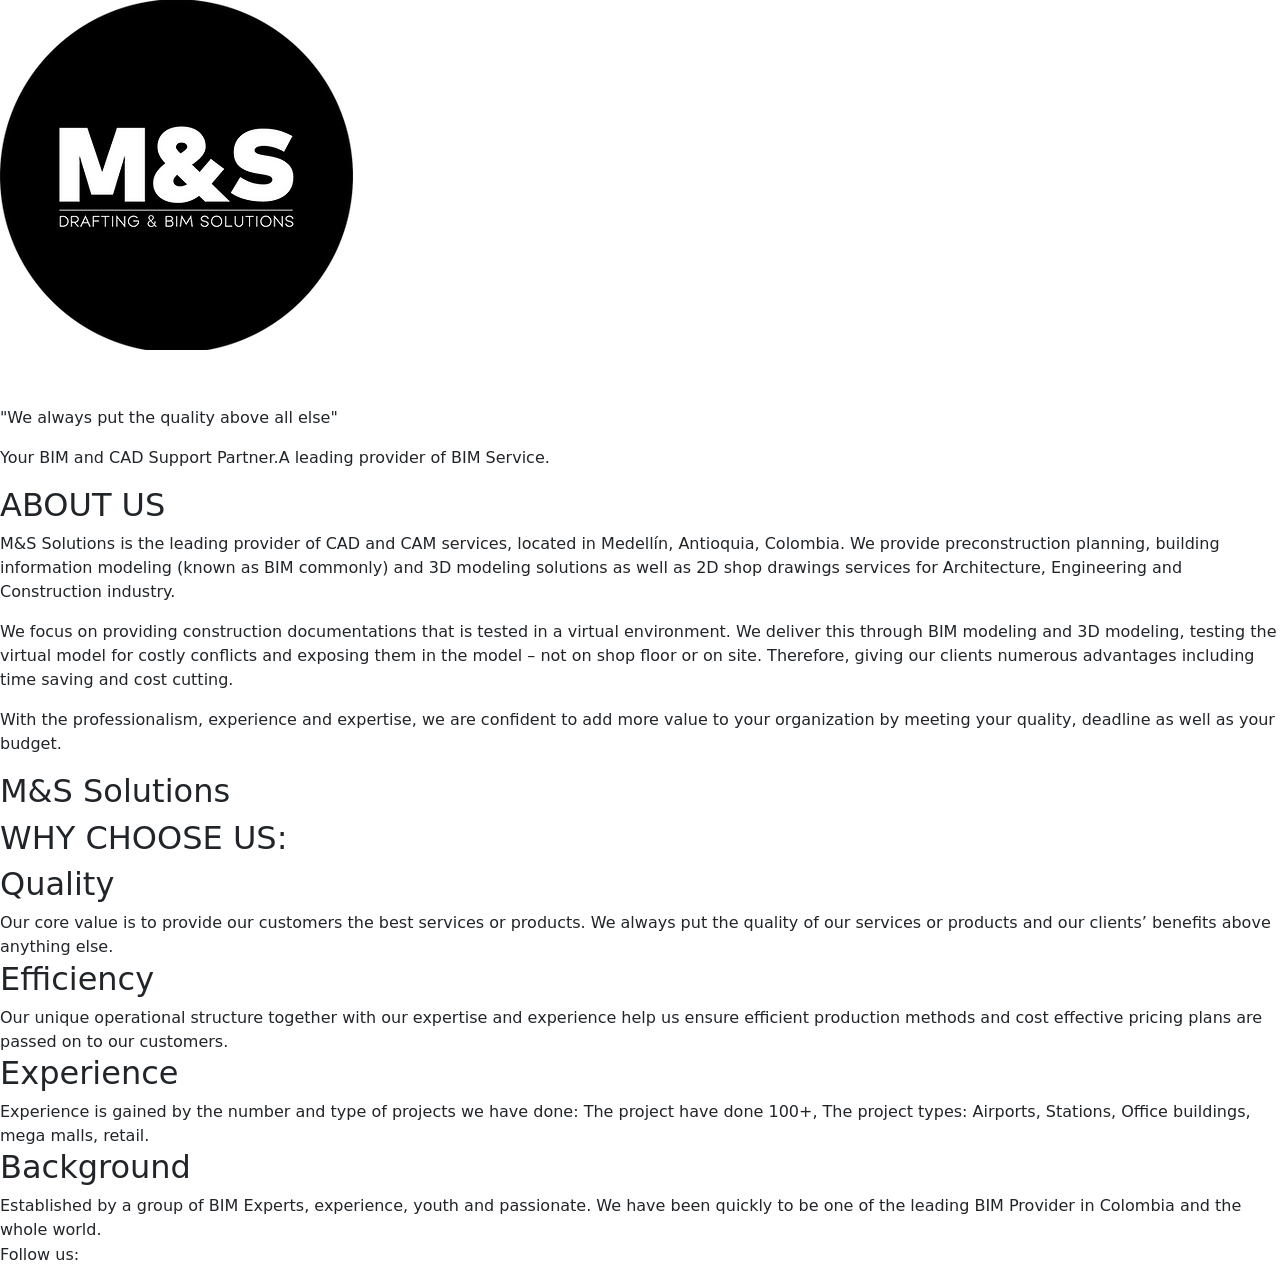
==== index.html @ fbd8800d "Subiendo segunda pre entrega a github" ====
<!DOCTYPE html>
<html lang="en">
<head>
    <meta charset="UTF-8">
    <meta http-equiv="X-UA-Compatible" content="IE=edge">
    <meta name="viewport" content="width=device-width, initial-scale=1.0">
    <link
    rel="stylesheet"
    href="https://cdnjs.cloudflare.com/ajax/libs/animate.css/4.1.1/animate.min.css"
  />
    <link href="https://cdn.jsdelivr.net/npm/bootstrap@5.3.0-alpha1/dist/css/bootstrap.min.css" rel="stylesheet" integrity="sha384-GLhlTQ8iRABdZLl6O3oVMWSktQOp6b7In1Zl3/Jr59b6EGGoI1aFkw7cmDA6j6gD" crossorigin="anonymous">
    <link rel="stylesheet" href="./CSS/Style.css">
    <title>M&S SOLUCIONES BIM</title>
    
    
</head>
<body>
    <header class="header-index">

        <div class="header-logo"><img class="header-img animate__animated animate__fadeIn" src="./Images/logo.webp" alt="Logo"></div>
        <nav class="navbar navbar-expand-lg navbar-dark" data-bs-theme="dark">
          <div class="container-fluid">
            <button class="navbar-toggler" type="button" data-bs-toggle="collapse" data-bs-target="#navbarNav" aria-controls="navbarNav" aria-expanded="false" aria-label="Toggle navigation">
              <span class="navbar-toggler-icon"></span>
            </button>
            <div class="collapse navbar-collapse" id="navbarNav">
              <ul class="navbar-nav">
                <li class="nav-item">
                  <a class="nav-link active" aria-current="page" href="./index.html">HOME</a>
                </li>
                <li class="nav-item">
                  <a class="nav-link" href="./Projects.html">PROJECTS</a>
                </li>
                <li class="nav-item">
                  <a class="nav-link" href="./services.html">SERVICES</a>
                </li>
                <li class="nav-item">
                  <a class="nav-link" href="./team.html">TEAM</a>
                </li>
                <li class="nav-item">
                  <a class="nav-link" href="./contact.html">CONTACT US</a>
                </li>
              </ul>
            </div>
          </div>
        </nav>
       
          
        
    </header>
    <main>
       
        <section class="seccion-principal1">
            
            <p class="parrafo-principal1 animate__animated animate__backInDown">"We always put the quality above all else"</p>
            <p class="parrafo-principal2 animate__animated animate__backInDown">Your BIM and CAD Support Partner.A leading provider of BIM Service.</p>
        </section>
        <section class="about-us">
            <h2 class="h2-aboutus">ABOUT US</h2>
            <p>M&S Solutions is the leading provider of CAD and CAM services, located in Medellín, Antioquia, Colombia. We provide preconstruction planning, building information modeling (known as BIM commonly) and 3D modeling solutions as well as 2D shop drawings services for Architecture, Engineering and Construction industry.</p>

                <p>We focus on providing construction documentations that is tested in a virtual environment. We deliver this through BIM modeling and 3D modeling, testing the virtual model for costly conflicts and exposing them in the model – not on shop floor or on site. Therefore, giving our clients numerous advantages including time saving and cost cutting.</p>
                
                <p>With the professionalism, experience and expertise, we are confident to add more value to your organization by meeting your quality, deadline as well as your budget.</p>
                <h2 class="h2-ms">M&S Solutions</h2>
        </section>
        <section class="choose-us">
            <h2 class="h2-choose1">WHY CHOOSE US:</h2>
            <div class="animate__animated animate__backInLeft ">
                <div class="div-cajas"><span class="span-chooseus"></span><h2 class="h2-choose2">Quality</h2></div>
            <div class="div-chooseus">Our core value is to provide our customers the best services or products. We always put the quality of our services or products and our clients’ benefits above anything else.</div>
            </div>
            <div class="animate__animated animate__backInRight ">
                <div class="div-cajas"><span class="span-chooseus"></span><h2 class="h2-choose2">Efficiency</h2></div>
                <div class="div-chooseus">Our unique operational structure together with our expertise and experience help us ensure efficient production methods and cost effective pricing plans are passed on to our customers.</div></div>
            
        </section>
        <section class="choose-us">
            <div class="animate__animated animate__backInLeft ">
                <div class="div-cajas"><span class="span-chooseus"></span><h2 class="h2-choose2">Experience</h2></div>
                <div class="div-chooseus">Experience is gained by the number and type of projects we have done: The project have done 100+, The project types: Airports, Stations, Office buildings, mega malls, retail.</div>
            </div>
            <div class="animate__animated animate__backInRight ">
                <div class="div-cajas"><span class="span-chooseus"></span><h2 class="h2-choose2">Background</h2></div>
                <div class="div-chooseus">Established by a group of BIM Experts, experience, youth and passionate. We have been quickly to be one of the leading BIM Provider in Colombia and the whole world.</div>
            </div>
            
        </section>
    </main>

    <footer>
        <div class="div-footer">
            <div>Follow us:</div>
            <div>
               <a href="https://www.instagram.com/msmechanical/" target="_blank"><span class="span-footer1"></span></a> 
               <a href="https://www.facebook.com/Msmechanicall" target="_blank"><span class="span-footer2"></span></a>
                
            
            </div>
        </div>
        
    </footer>
    <script src="https://cdn.jsdelivr.net/npm/bootstrap@5.3.0-alpha1/dist/js/bootstrap.bundle.min.js" integrity="sha384-w76AqPfDkMBDXo30jS1Sgez6pr3x5MlQ1ZAGC+nuZB+EYdgRZgiwxhTBTkF7CXvN" crossorigin="anonymous"></script>
</body>


</html>
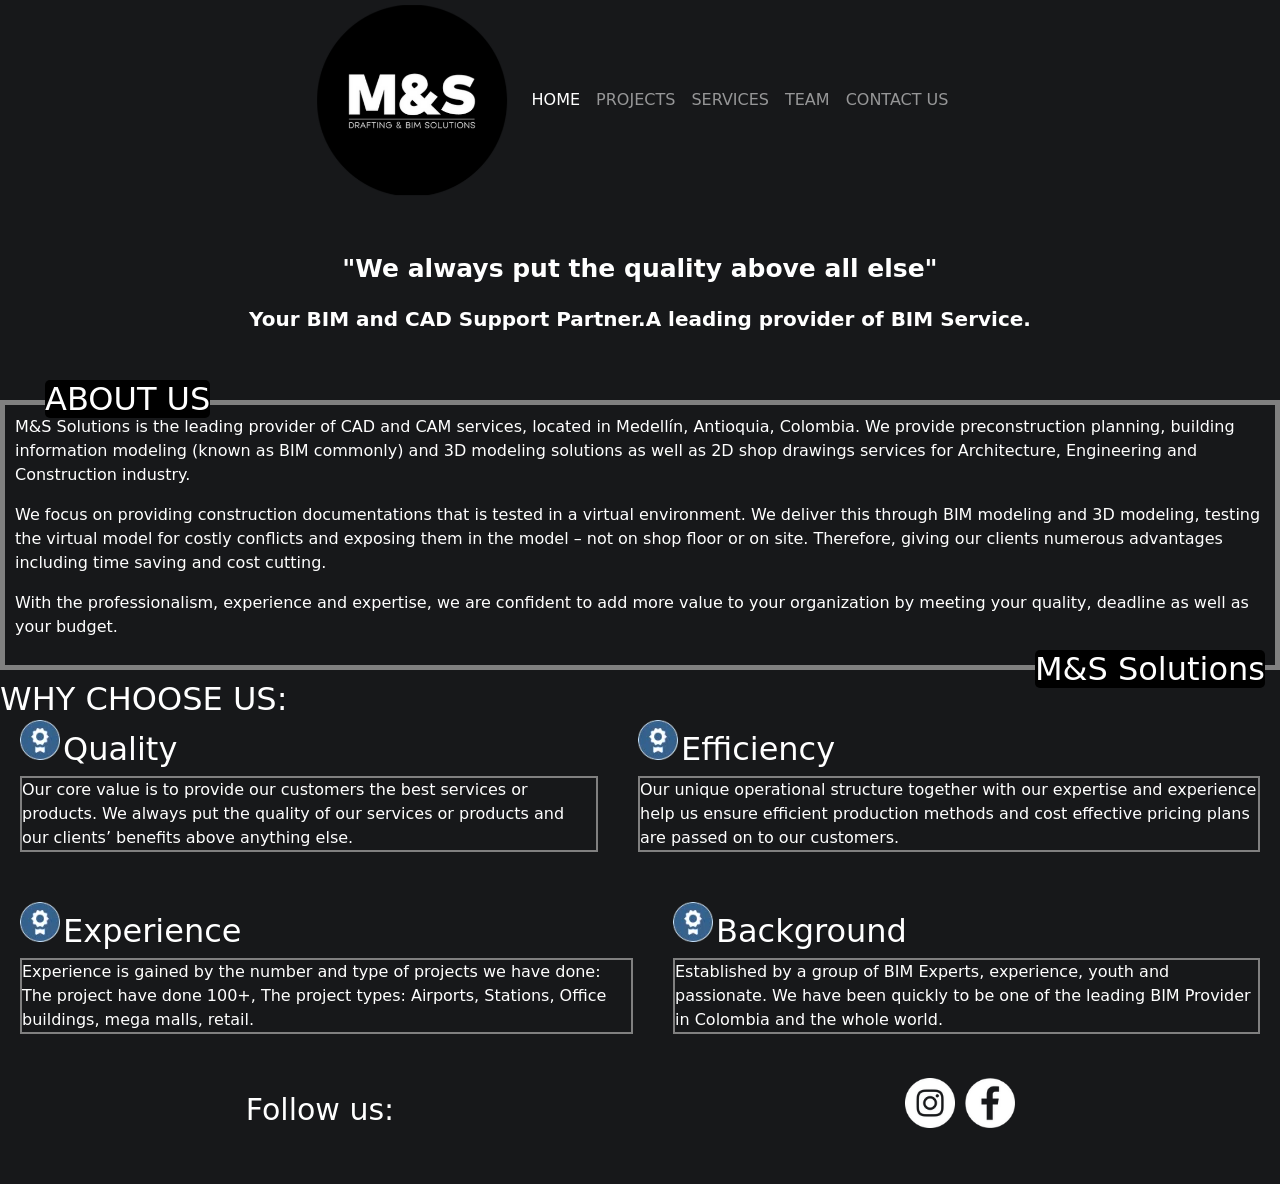
==== commit 71dd5630: "Update index.html" ====
--- a/index.html
+++ b/index.html
@@ -9,7 +9,7 @@
     href="https://cdnjs.cloudflare.com/ajax/libs/animate.css/4.1.1/animate.min.css"
   />
     <link href="https://cdn.jsdelivr.net/npm/bootstrap@5.3.0-alpha1/dist/css/bootstrap.min.css" rel="stylesheet" integrity="sha384-GLhlTQ8iRABdZLl6O3oVMWSktQOp6b7In1Zl3/Jr59b6EGGoI1aFkw7cmDA6j6gD" crossorigin="anonymous">
-    <link rel="stylesheet" href="./CSS/Style.css">
+    <link rel="stylesheet" href="CSS/style.css">
     <title>M&S SOLUCIONES BIM</title>
     
     
@@ -104,4 +104,4 @@
 </body>
 
 
-</html>+</html>
--- a/CSS/style.css
+++ b/CSS/style.css
@@ -0,0 +1,596 @@
+* {
+    padding: 0;
+    margin: 0;
+    
+    
+}
+
+/* ESTILOS PAGINA INDEX */
+
+ 
+
+ .header-index{
+    display: flex;
+    justify-content: center;
+    background-color: #17181a;
+    
+ }
+
+ .header-img{
+    width: 200px;
+    height: 200px;
+    padding: 5px;
+    
+ }
+
+ 
+
+
+ .parrafo-principal1{
+    font-size: 25px;
+    color:white;
+    font-weight: bold;
+    text-align: center;
+ }
+
+ .parrafo-principal2{
+    font-size: 20px;
+    color:white;
+    font-weight: bold;
+    text-align: center;
+ }
+
+ .seccion-principal1{
+   background-color:  #17181a;;
+   display: flex;
+   flex-direction: column;
+   justify-content: center;
+   padding: 50px;
+ }
+
+ .about-us{
+   border: 5px solid gray;
+   padding: 10px;
+   background-color: #17181a;
+   color: white;
+ }
+ 
+
+ .h2-aboutus{
+   position: absolute;
+   margin: -35px;
+   margin-left: 30px;
+   background-color: black;
+   border-radius: 5px;
+   
+   
+ }
+
+ .h2-ms{
+   position: absolute;
+   right: 20px;
+   margin: -5px;
+   background-color: black;
+   border-radius: 5px;
+   
+ }
+
+ .choose-us{
+   background-color: #17181a;
+   color: white;
+ }
+
+ .h2-choose1{
+   padding-top: 10px;
+ }
+
+ .div-chooseus{
+   border: 2px solid gray;
+ }
+
+ .span-chooseus{
+   background-image: url(../Images/icon-cajas.webp);
+   width: 40px;
+   height: 40px;
+   display: inline-block;
+   background-size: cover;
+   background-repeat: no-repeat;
+ }
+
+ .h2-choose2{
+   display: inline-block;
+   margin-left: 3px;
+ }
+
+
+
+ .div-footer{
+   height: 150px;
+   display: grid;
+   grid-template-columns: 50% 50%;
+   text-align: center;
+   background-color: #17181a;
+   
+   
+}
+
+.div-footer div{
+   margin: auto;
+   color: white;
+   font-size: 30px;
+}
+
+.span-footer1{
+   display: inline-block;
+   height: 50px;
+   width: 50px;
+   background-image: url(../Images/instagram.webp);
+   background-size: cover
+}
+
+.span-footer2{
+   display: inline-block;
+   height: 50px;
+   width: 50px;
+   background-image: url(../Images/facebook.webp);
+   background-size: cover
+}
+
+@media(min-width:320px){
+   .choose-us{
+      background-color:  #17181a;;
+      display: flex;
+      flex-direction: row;
+      justify-content: center;
+      flex-wrap:nowrap;
+      padding-top: 50px;
+      
+    }
+
+    .h2-choose1{
+      position: absolute;
+      margin-top: -50px;
+      left: 0;
+    }
+
+    .choose-us div{
+      margin: 0 10px 0 10px;
+    }
+}
+
+/* ESTILOS PAGINA PROJECTS */
+
+.header-projects{
+   display: flex;
+   justify-content: center;
+   background-color: #17181a;
+   
+}
+
+.main-projects{
+   background-color: #17181a;
+   color: white;
+   border: 1px solid gray;
+}
+
+.projects-div1{
+   background-image: url(../Images/660-ave.png);
+   height: 400px;
+   background-size: cover;
+   display: flex;
+   flex-direction: column;
+   justify-content: center;
+   align-items: center;
+   margin: 10px;
+}
+
+.projects-div1 h2, .projects-div1 p{
+   display: none;
+}
+
+.projects-div1:hover p , .projects-div1:hover h2{
+   display: inline-block;
+   
+}
+
+.projects-div1:hover{
+   opacity: 0.3;
+}
+
+.projects-div2{
+   background-image: url(../Images/north-weast.jpg);
+   height: 400px;
+   background-size: cover;
+   display: flex;
+   flex-direction: column;
+   text-align: center;
+   justify-content: center;
+   align-items: center;
+   margin: 10px;
+}
+
+.projects-div2 h2, .projects-div2 p{
+   display: none;
+}
+
+.projects-div2:hover p , .projects-div2:hover h2{
+   display: inline-block;
+   
+}
+
+.projects-div2:hover{
+   opacity: 0.3;
+}
+
+.projects-div3{
+   background-image: url(../Images/lester-glen.jpg);
+   height: 400px;
+   background-size: cover;
+   display: flex;
+   flex-direction: column;
+   justify-content: center;
+   align-items: center;
+   margin: 10px;
+}
+
+.projects-div3 h2, .projects-div3 p{
+   display: none;
+}
+
+.projects-div3:hover p , .projects-div3:hover h2{
+   display: inline-block;
+   
+}
+
+.projects-div3:hover{
+   opacity: 0.3;
+}
+
+.projects-div4{
+   background-image: url(../Images/waxcenter-open.jpg);
+   height: 400px;
+   background-size: cover;
+   display: flex;
+   flex-direction: column;
+   justify-content: center;
+   text-align: center;
+   align-items: center;
+   margin: 10px;
+}
+
+.projects-div4 h2, .projects-div4 p{
+   display: none;
+}
+
+.projects-div4:hover p , .projects-div4:hover h2{
+   display: inline-block;
+   
+}
+
+.projects-div4:hover{
+   opacity: 0.3;
+}
+
+.div-responsive{
+   text-align: center;
+}
+
+@media(min-width:900px){
+   .main-projects{
+      display: grid;
+      grid-template-columns: 50% 50%;
+   }
+
+   .div-responsive{
+      display: none;
+   }
+}
+
+/* ESTILOS PAGINA SERVICES */
+
+.header-services{
+   display: flex;
+   justify-content: center;
+   background-color: #17181a;
+   padding-bottom: 10px;
+}
+
+.services-principalsection{
+   color: white;
+   
+   
+}
+.principalsection-div1{
+   background-color: #17181a;
+   padding: 10px;
+   grid-area: div1 ;
+   border: 1px solid gray;
+   padding: 10px;
+   
+}
+
+.principalsection-div1 ul{
+   text-decoration: none;
+   list-style: none;
+   padding: 0;
+   text-align: center;
+   position: sticky;
+   top: 300px;
+}
+
+.principalsection-div1 li{
+   margin-top: 10px;
+}
+
+.principalsection-div1 li:hover{
+   scale: 1.1;
+}
+
+
+
+
+.principalsection-div1 a{
+   text-decoration: none;
+   color: white;
+   box-shadow: 1px 1px 1px;
+}
+
+.principalsection-div2{
+   background-color: #17181a;
+   grid-area: div2;
+   padding: 10px;
+   border: 1px solid gray;
+}
+
+
+.services-service1{
+   background-image: url(../Images/3d-modeling.jpg);
+   background-size:cover;
+   background-repeat: no-repeat;
+   width: auto;
+   height: 400px;
+   text-align: center;
+   display: flex;
+   flex-direction: column;
+   justify-content: center;
+
+}
+
+.services-service1 h2, .services-service1 p{
+   opacity: 0;
+}
+
+.services-service1:hover p, .services-service1:hover h2{
+   opacity: 1;
+   background-color: rgba(0, 0, 0, 0.725);;
+   transition:all 1s;
+   }
+
+.services-service2 h2, .services-service2 p{
+      opacity: 0;
+   }
+   
+.services-service2:hover p, .services-service2:hover h2{
+      opacity: 1;
+      background-color: rgba(0, 0, 0, 0.725);
+      transition:all 1s;
+   }
+
+.services-service3 h2, .services-service3 p{
+      opacity: 0;
+   }
+   
+.services-service3:hover p, .services-service3:hover h2{
+      opacity: 1;
+      background-color: rgba(0, 0, 0, 0.725);
+      transition:all 1s;
+   } 
+
+.services-service4 h2, .services-service4 p{
+      opacity: 0;
+   }
+   
+.services-service4:hover p, .services-service4:hover h2{
+      opacity: 1;
+      background-color: rgba(0, 0, 0, 0.725);
+      transition:all 1s;
+   } 
+
+
+
+
+.services-service2{
+   background-image: url(../Images/point-cloud.jpg);
+   background-size:cover;
+   background-repeat: no-repeat;
+   height: 400px;
+   width: 100%;
+   text-align: center;
+   display: flex;
+   flex-direction: column;
+   justify-content: center;
+}
+
+.services-service3{
+   background-image: url(../Images/3d-scanning.png);
+   background-size: cover;
+   background-repeat: no-repeat;
+   height: 400px;
+   width: 100%;
+   text-align: center;
+   display: flex;
+   flex-direction: column;
+   justify-content: center;
+}
+
+.services-service4{
+   background-image: url(../Images/revit.jpg);
+   background-size: cover;
+   background-repeat: no-repeat;
+   height: 400px;
+   width: 100%px;
+   text-align: center;
+   display: flex;
+   flex-direction: column;
+   justify-content: center;
+}
+
+@media (min-width:1000px){
+   .services-principalsection{
+      display: grid;
+      grid-template-columns: 1fr 2fr;
+      grid-template-areas: "div1 div2";
+      
+      
+   }
+
+   .principalsection-div2{
+      display: flex;
+      flex-direction: column;
+      align-items: center;
+      justify-content: center;
+   }
+}
+
+/* ESTILOS PAGINA TEAM */
+.header-team{
+   display: flex;
+   justify-content: center;
+   background-color: #17181a;
+   
+}
+
+.main-team{
+   padding: 10PX;
+   display: flex;
+   background-color: #17181a;
+   color: white;
+   justify-content: center;
+   height: 100vh;
+   
+   
+}
+
+.carousel-caption{
+   background-color: rgba(0, 0, 0, 0.507);
+}
+
+.div-mensaje{
+   display: block;
+   background-color: #17181a;
+   color: white;
+   text-align: center;
+   
+   
+}
+
+.div-mensaje h2{
+   position: relative;
+   margin-top: -200px;
+}
+
+/* .team-div1{
+   grid-area: santiago-montoya;
+   margin: 3px;
+   border: 1px solid gray;
+   display: flex;
+   flex-direction: column;
+   text-align: center;
+}
+
+.team-div2{
+   grid-area: santiago-berrio;
+   margin: 3px;
+   border: 1px solid gray;
+   display: flex;
+   flex-direction: column;
+   text-align: center;
+}
+
+.team-div3{
+   grid-area: cristian-bastidas;
+   margin: 3px;
+   border: 1px solid gray;
+   display: flex;
+   flex-direction: column;
+   text-align: center;
+}
+
+.team-div4{
+   grid-area: sebastian-restrepo;
+   margin: 3px;
+   border: 1px solid gray;
+   display: flex;
+   flex-direction: column;
+   text-align: center;
+}
+
+.main-team img{
+   width: 100%;
+   height: 80%;
+} */
+
+#carouselExample{
+   
+   width: 500px;
+   height: 500px;
+   margin: auto;
+}
+
+@media (min-width:500px){
+
+   .div-mensaje{
+      display: none;
+   }
+}
+
+/* estilos pagina contact*/
+.header-contact{
+   background-color: #17181a;
+   display: flex;
+   justify-content: center;
+}
+
+.main-contact{
+   background-color: #17181a;
+   color: white;
+   display: flex;
+   flex-direction: column;
+
+   
+   
+}
+
+.contact-div2{
+   margin-top: 20px;
+   
+}
+
+@media (min-width:600px){
+
+
+   .main-contact{
+      display: grid;
+      grid-template-columns: 1fr 2fr ;
+      grid-template-rows: 1fr 1fr;
+      grid-template-areas: "contact-div1 contact-div2"
+                            "contact-form contact-div2";
+
+   }
+
+   .contact-div1{
+      grid-area: contact-div1;
+      margin: auto;
+   }
+
+   .contact-form{
+      grid-area: contact-form;
+      margin: auto;
+      
+   }
+
+   .contact-div2{
+      grid-area: contact-div2;
+      margin: auto;
+   }
+}
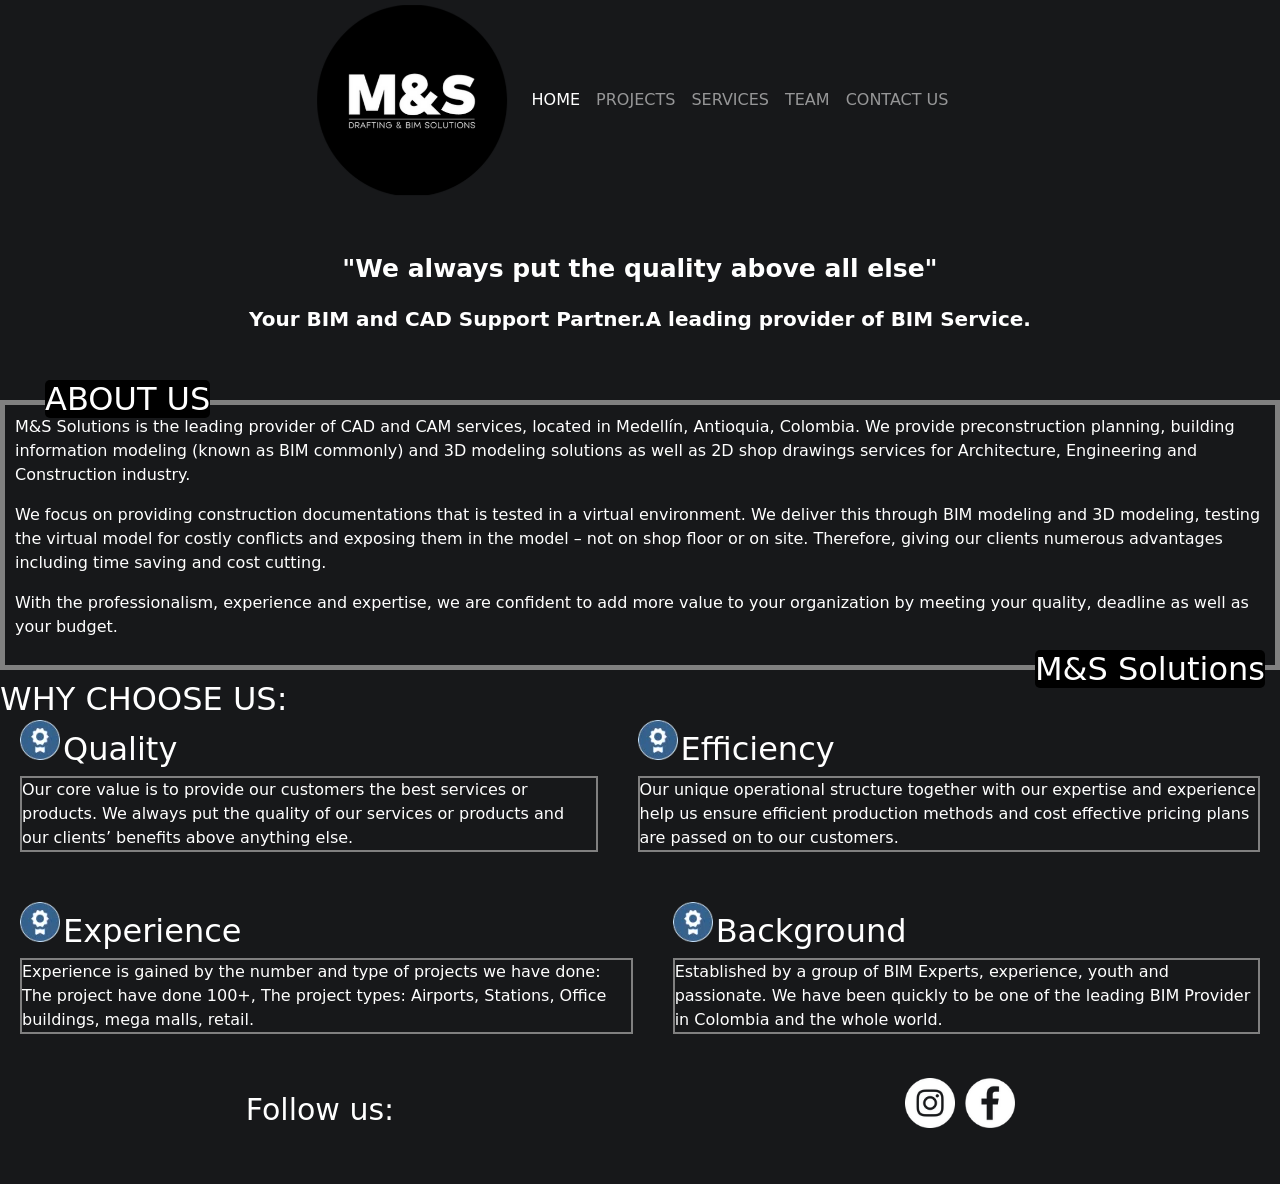
==== commit e0bca0c3: "Update index.html" ====
--- a/index.html
+++ b/index.html
@@ -66,21 +66,21 @@
         </section>
         <section class="choose-us">
             <h2 class="h2-choose1">WHY CHOOSE US:</h2>
-            <div class="animate__animated animate__backInLeft ">
+            <div>
                 <div class="div-cajas"><span class="span-chooseus"></span><h2 class="h2-choose2">Quality</h2></div>
             <div class="div-chooseus">Our core value is to provide our customers the best services or products. We always put the quality of our services or products and our clients’ benefits above anything else.</div>
             </div>
-            <div class="animate__animated animate__backInRight ">
+            <div>
                 <div class="div-cajas"><span class="span-chooseus"></span><h2 class="h2-choose2">Efficiency</h2></div>
                 <div class="div-chooseus">Our unique operational structure together with our expertise and experience help us ensure efficient production methods and cost effective pricing plans are passed on to our customers.</div></div>
             
         </section>
         <section class="choose-us">
-            <div class="animate__animated animate__backInLeft ">
+            <div>
                 <div class="div-cajas"><span class="span-chooseus"></span><h2 class="h2-choose2">Experience</h2></div>
                 <div class="div-chooseus">Experience is gained by the number and type of projects we have done: The project have done 100+, The project types: Airports, Stations, Office buildings, mega malls, retail.</div>
             </div>
-            <div class="animate__animated animate__backInRight ">
+            <div>
                 <div class="div-cajas"><span class="span-chooseus"></span><h2 class="h2-choose2">Background</h2></div>
                 <div class="div-chooseus">Established by a group of BIM Experts, experience, youth and passionate. We have been quickly to be one of the leading BIM Provider in Colombia and the whole world.</div>
             </div>
